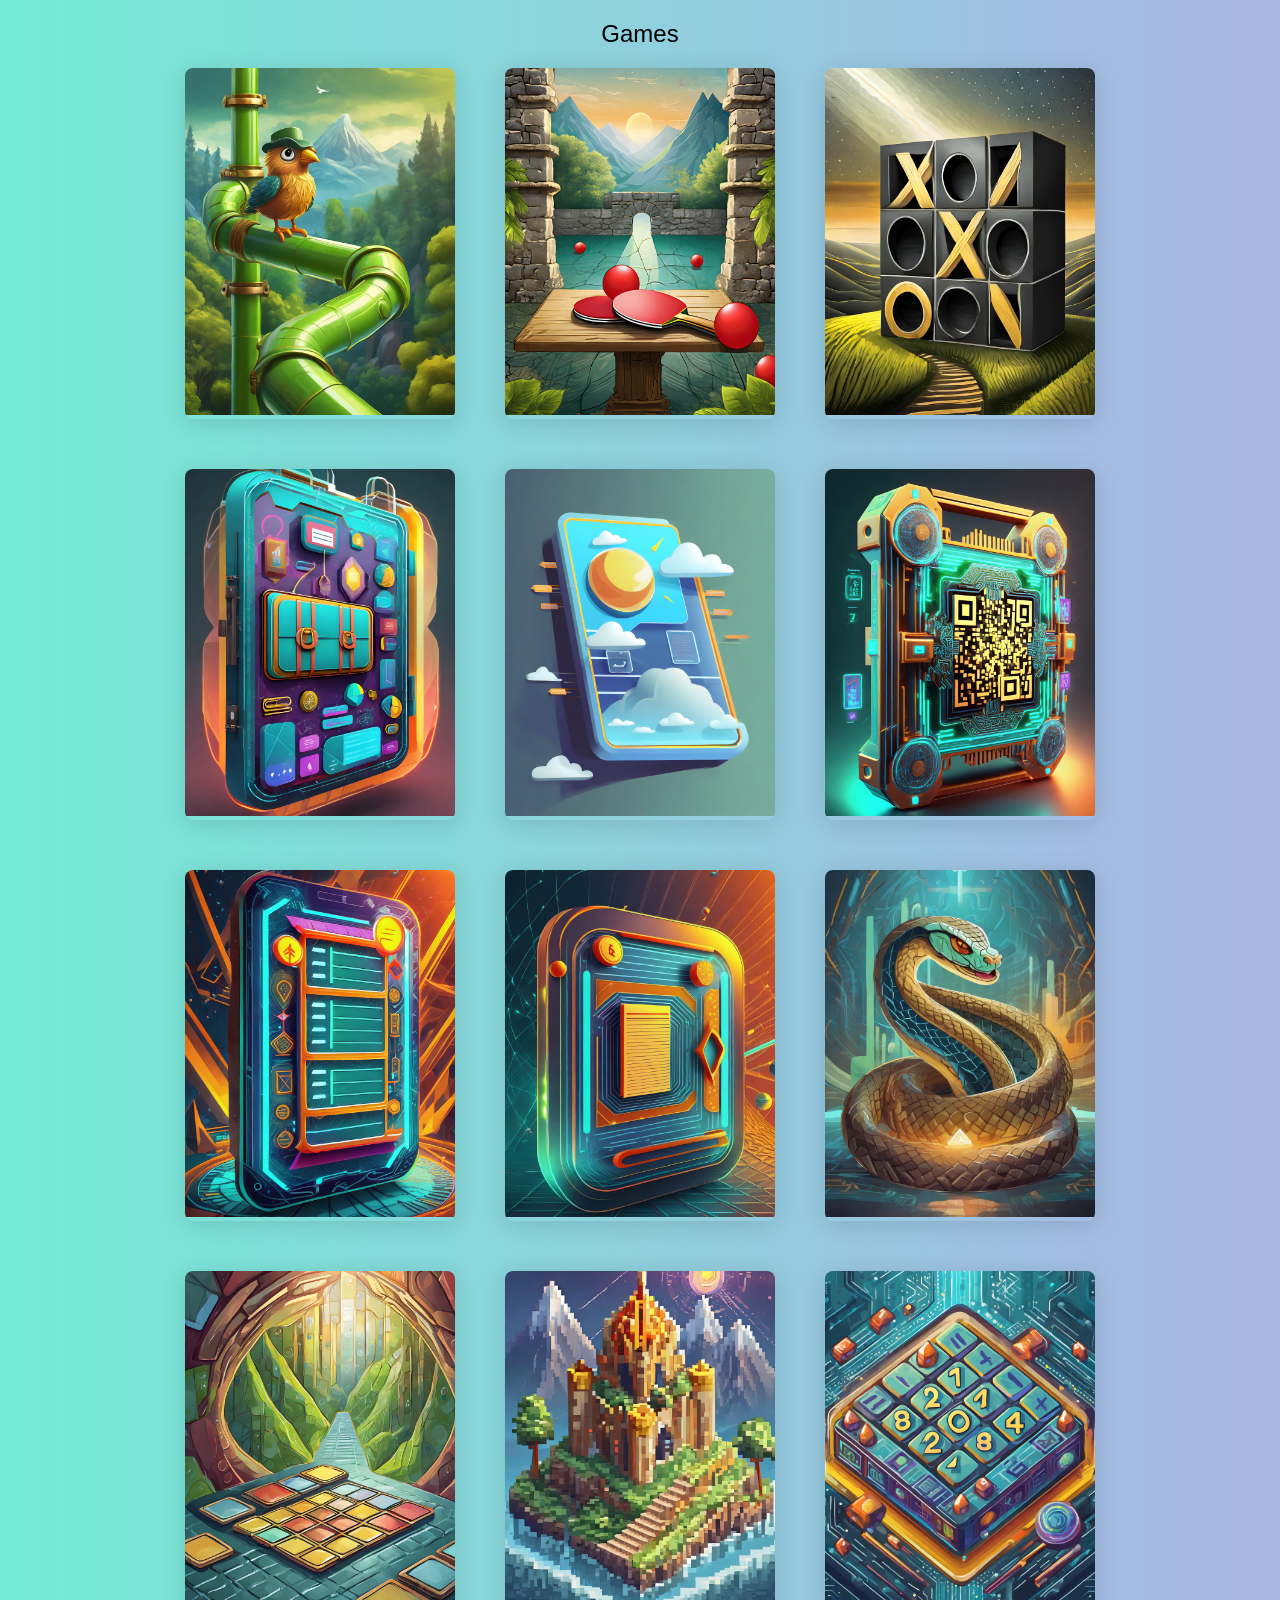
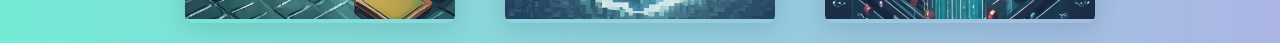
==== index.html @ abc72704 "initial commit" ====
<!DOCTYPE html>
<html lang="en">
<head>
    <meta charset="UTF-8">
    <meta name="viewport" content="width=device-width, initial-scale=1.5">
    <title>Games</title>
    <link rel="stylesheet" href="style.css">
</head>
<body>
    <div class="app">
        <header>Games</header>
        <div class="work__container bd-grid">
            <!-- Image Rows -->
            <!-- Each div here represents a row of images -->
            <!-- First Row -->
            <div>
                <a href="https://amitvish.github.io/Flappy-Bird/" class="work__img" target="_blank">
                    <img src="assets/img/FlappyBird.jpg" alt="Flappy Bird">
                    <div class="layer">
                        <h3>Flappy Bird</h3>
                    </div>
                </a>
                <a href="https://amitvish.github.io/Ping-Pong-Game/" class="work__img" target="_blank">
                    <img src="assets/img/PingPong.jpg" alt="Ping-Pong">
                    <div class="layer">
                        <h3>Ping-Pong</h3>
                    </div>
                </a>
                <a href="https://amitvish.github.io/Tic-Tac-Toe/" class="work__img" target="_blank">
                    <img src="assets/img/Tic-Tac-Toe.jpg" alt="Tic-Tac-Toe">
                    <div class="layer">
                        <h3>Tic-Tac-Toe</h3>
                    </div>
                </a>
                <a href="https://amitvish.github.io/ProfileCard/" class="work__img" target="_blank">
                    <img src="assets/img/work10.jpg" alt="">
                    <div class="layer">
                        <h3>Profile Card</h2>
                    </div>
                </a>
                <a href="https://amitvish.github.io/WeatherApp/" class="work__img" target="_blank">
                    <img src="assets/img/work8.jpg" alt="">
                    <div class="layer">
                        <h3>Weather App</h2>
                    </div>
                </a>
                <a href="https://amitvish.github.io/QrCodeGenerator/" class="work__img" target="_blank">
                    <img src="assets/img/work12.jpg" alt="">
                    <div class="layer">
                        <h3>QR Code Generator</h2>
                    </div>
                </a>
                <a href="https://amitvish.github.io/To-Do-List/" class="work__img" target="_blank">
                    <img src="assets/img/work11.jpg" alt="">
                    <div class="layer">
                        <h3>TO Do List</h2>
                    </div>
                </a>
                <a href="https://amitvish.github.io/Notes-App/" class="work__img" target="_blank">
                    <img src="assets/img/work9.jpg" alt="">
                    <div class="layer">
                        <h3>Notes-App</h2>
                    </div>
                </a>
                <a href="https://amitvish.github.io/Snake-Game/" class="work__img" target="_blank">
                    <img src="assets/img/snake-game.jpg" alt="">
                    <div class="layer">
                        <h3>Snake game</h2>
                    </div>
                </a>
                <a href="https://amitvish.github.io/Memory-Card-Game/" class="work__img" target="_blank">
                    <img src="assets/img/memory-card.jpg" alt="">
                    <div class="layer">
                        <h3>Memory-Card-Game</h2>
                    </div>
                </a>
                <a href="https://amitvish.github.io/Pixel-Art-Generator/" class="work__img" target="_blank">
                    <img src="assets/img/pixel-art.jpg" alt="">
                    <div class="layer">
                        <h3>Pixel-Art-Generator</h2>
                    </div>
                </a>
                <a href="https://amitvish.github.io/2048-Game/" class="work__img" target="_blank">
                    <img src="assets/img/2048-game .jpg" alt="">
                    <div class="layer">
                        <h>2048 game</h2>
                    </div>
                </a>
            </div>
            <!-- Additional Rows Follow the Same Pattern -->
            <!-- Add more rows as per your requirement -->
        </div>
    </div>
    <!-- No JavaScript needed for the hover effect -->
</body>
</html>
---- style.css ----
body, html {
    margin: 0;
    padding: 0;
    box-sizing: border-box;
    font-family: Arial, sans-serif;
}

.app {
    text-align: center;
    padding: 20px;
    background: linear-gradient(to right, #74ebd5, #acb6e5);
}

header {
    margin-bottom: 20px;
    font-size: 24px;
}

.work__container {
    display: flex;
    flex-wrap: wrap;
    justify-content: center;
    gap: 10px;
}

.work__container div {
    display: grid;
    grid-template-columns: repeat(3, 1fr);
    gap: 50px;
}

.work__img {
    position: relative;
    box-shadow: 0px 4px 25px rgba(14, 36, 49, 0.15);
    border-radius: .5rem;
    overflow: hidden;
    width: 270px;
}

.work__img img {
    width: 100%;
    height: auto;
    transition: transform 1s;
}

.work__img:hover img {
    transform: scale(1.1);
}

.layer {
    position: absolute;
    top: 0;
    left: 0;
    width: 100%;
    height: 100%;
    background: rgba(0, 0, 0, 0.6);
    color: white;
    display: flex;
    align-items: center;
    justify-content: center;
    flex-direction: column;
    opacity: 0;
    transition: opacity 1s;
}

.work__img:hover .layer {
    opacity: 1;
}

/* Responsive adjustments */
@media (max-width: 768px) {
    .work__container div {
        grid-template-columns: repeat(2, 1fr); /* 2 games per row for tablets */
    }
}

@media (max-width: 480px) {
    .work__container div {
        grid-template-columns: 1fr; /* 1 game per row for mobile phones */
    }
}
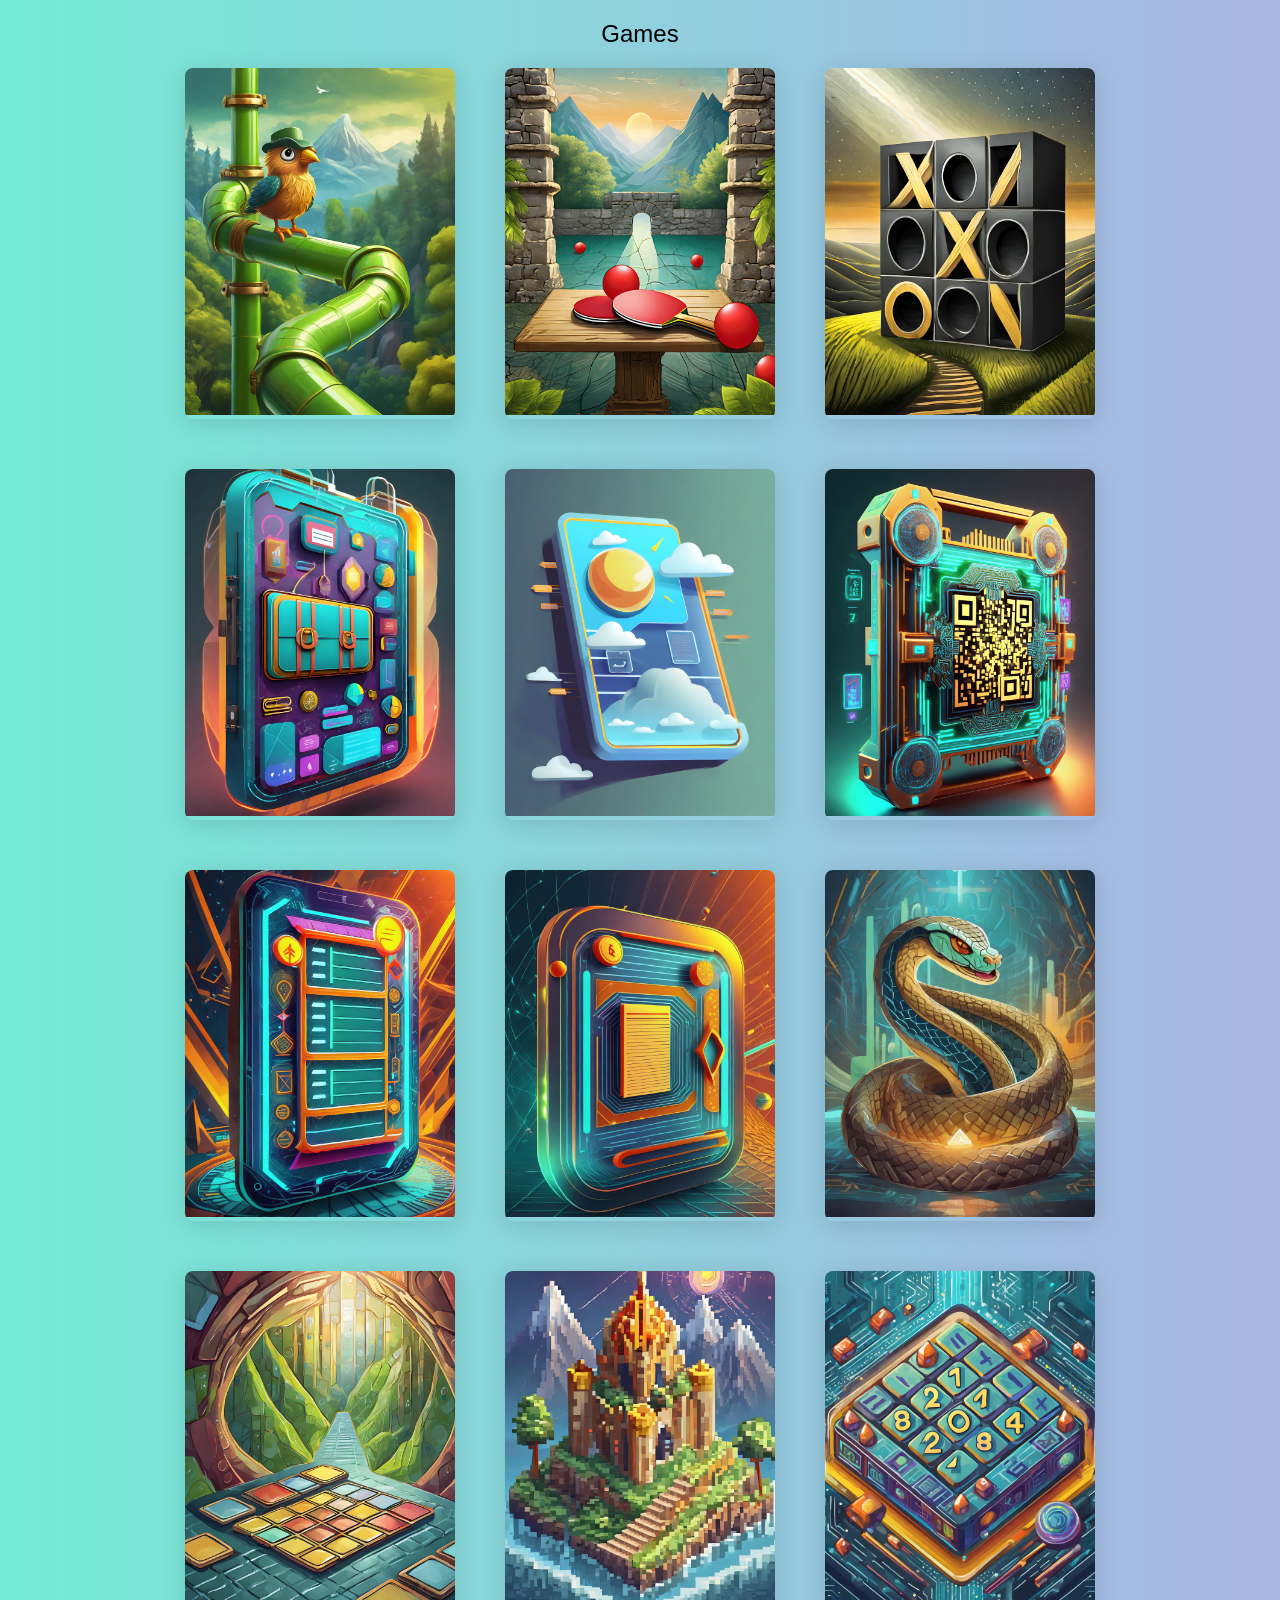
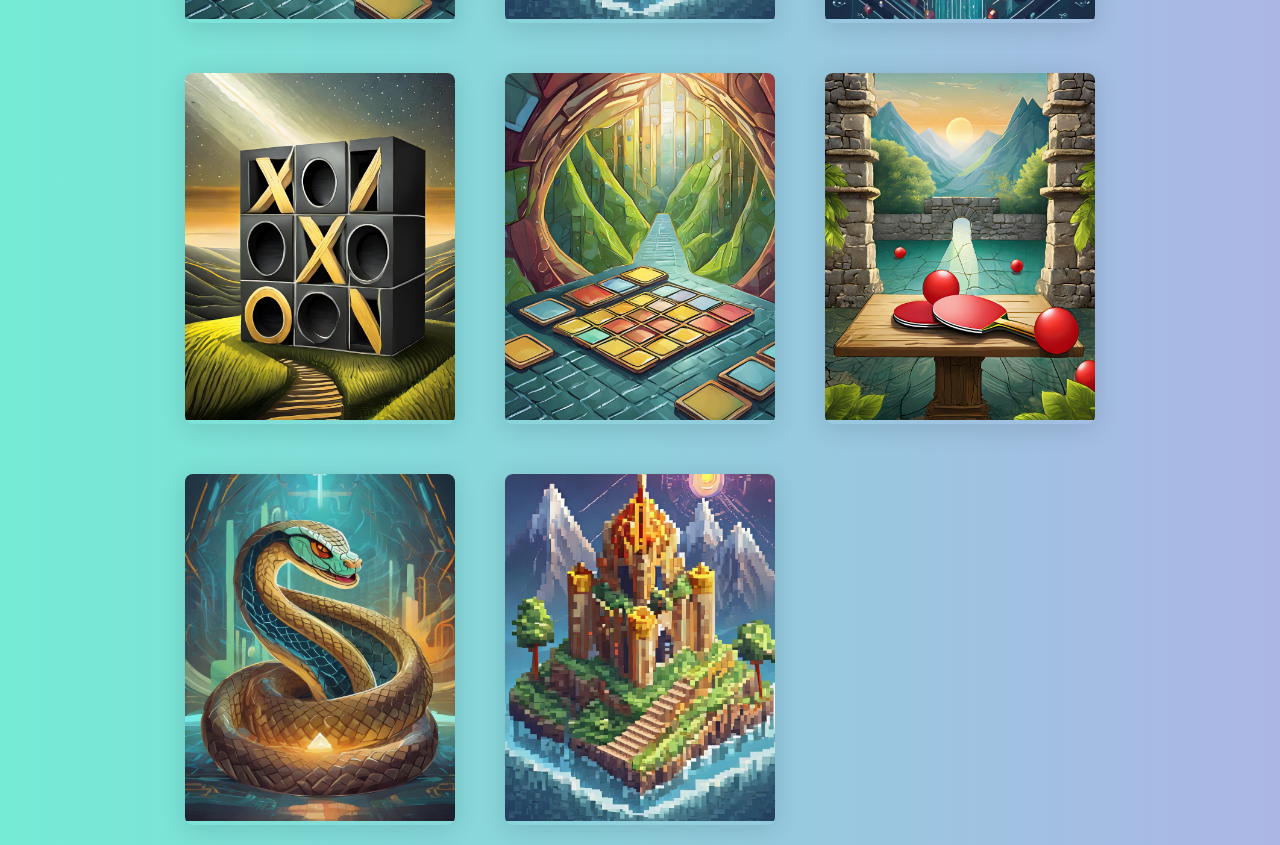
==== commit 0d539770: "Add local games: tic-tac-toe, memory-match (colors), pong (side+levels), snake + hub + Pages workflo" ====
--- a/index.html
+++ b/index.html
@@ -83,7 +83,37 @@
                 <a href="https://amitvish.github.io/2048-Game/" class="work__img" target="_blank">
                     <img src="assets/img/2048-game .jpg" alt="">
                     <div class="layer">
-                        <h>2048 game</h2>
+                        <h3>2048 game</h3>
+                    </div>
+                </a>
+                <a href="./tic-tac-toe/" class="work__img">
+                    <img src="assets/img/Tic-Tac-Toe.jpg" alt="Tic Tac Toe">
+                    <div class="layer">
+                        <h3>Tic-Tac-Toe (Local)</h3>
+                    </div>
+                </a>
+                <a href="./memory-match/" class="work__img">
+                    <img src="assets/img/memory-card.jpg" alt="Memory Match">
+                    <div class="layer">
+                        <h3>Memory Match - Colors</h3>
+                    </div>
+                </a>
+                <a href="./pong/" class="work__img">
+                    <img src="assets/img/PingPong.jpg" alt="Pong">
+                    <div class="layer">
+                        <h3>Pong - vs CPU</h3>
+                    </div>
+                </a>
+                <a href="./snake/" class="work__img">
+                    <img src="assets/img/snake-game.jpg" alt="Snake">
+                    <div class="layer">
+                        <h3>Snake</h3>
+                    </div>
+                </a>
+                <a href="./hub.html" class="work__img">
+                    <img src="assets/img/pixel-art.jpg" alt="Hub">
+                    <div class="layer">
+                        <h3>New Hub - All Local</h3>
                     </div>
                 </a>
             </div>
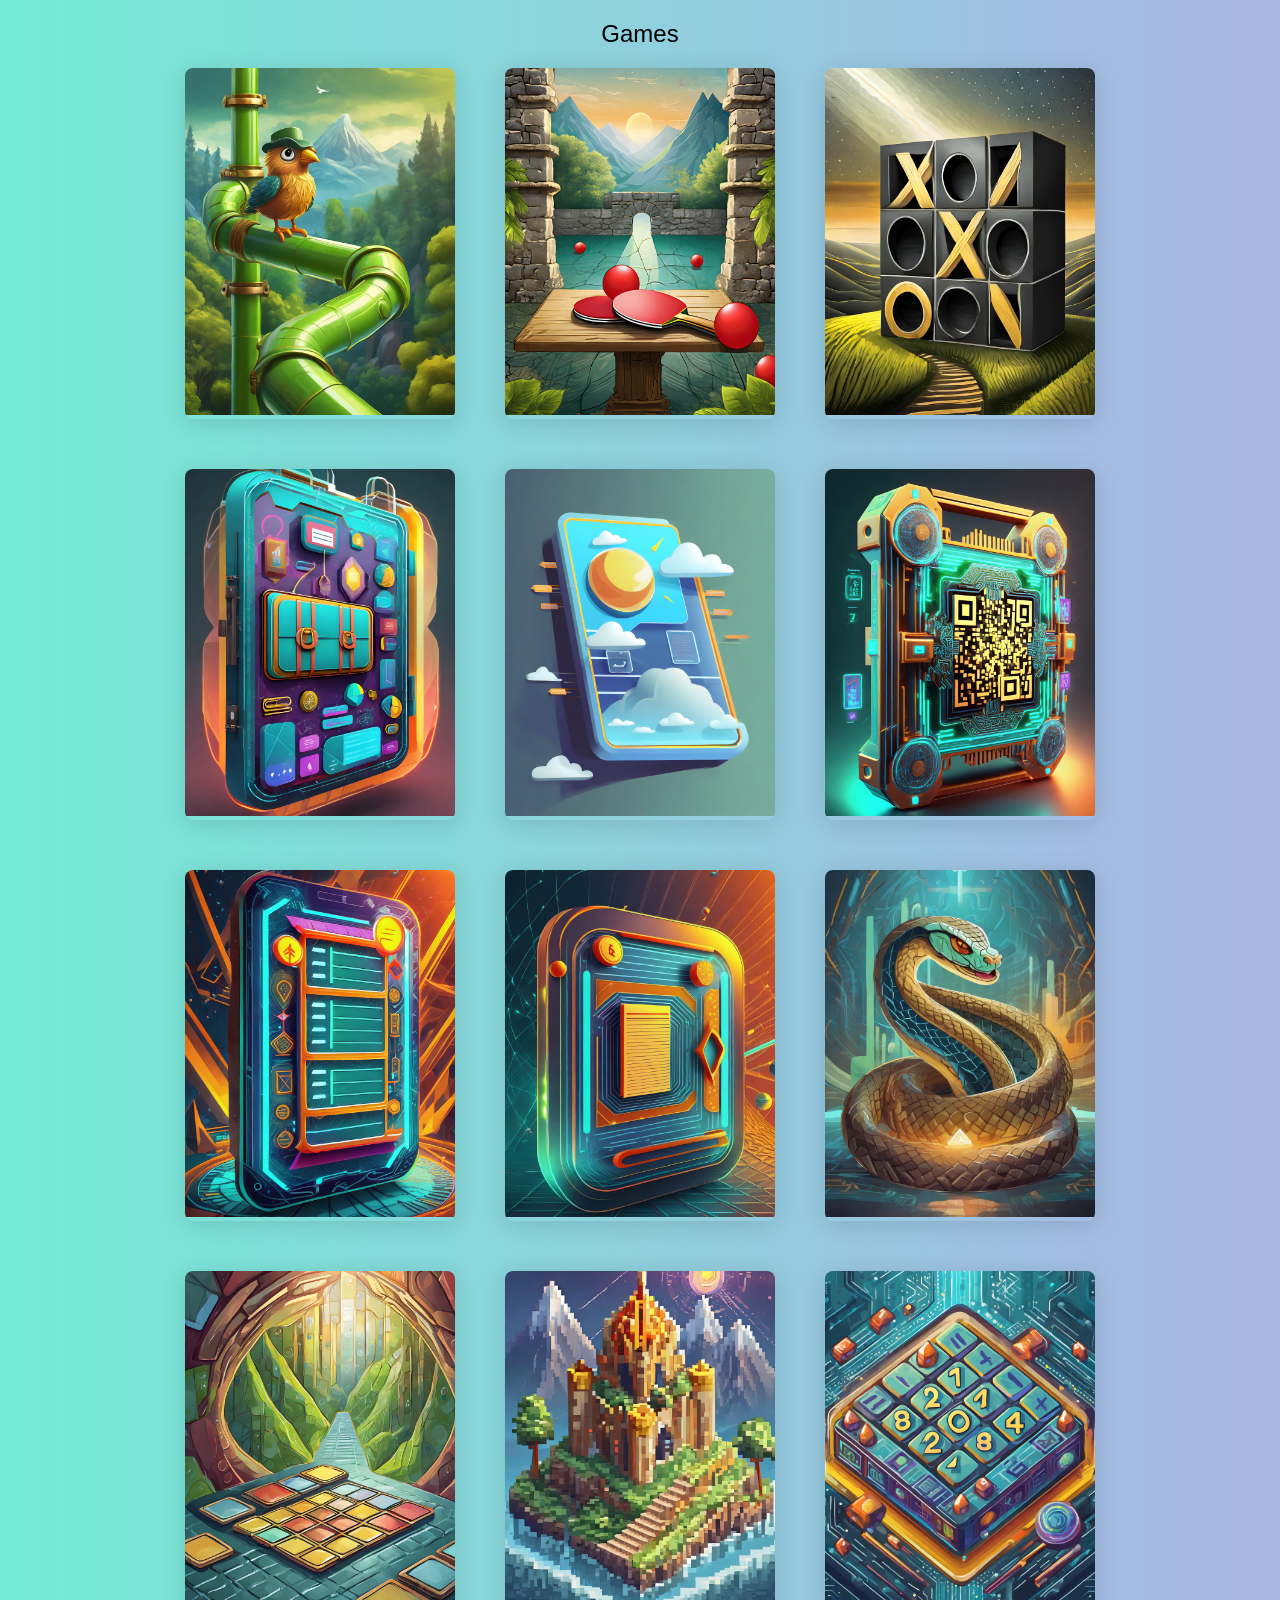
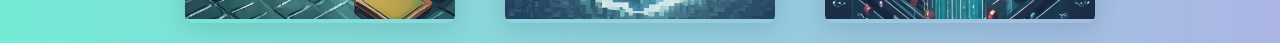
==== commit 715923ea: "Separate New-Games: remove New-games folder (now standalone repo amitvish/New-Games)" ====
--- a/index.html
+++ b/index.html
@@ -83,37 +83,7 @@
                 <a href="https://amitvish.github.io/2048-Game/" class="work__img" target="_blank">
                     <img src="assets/img/2048-game .jpg" alt="">
                     <div class="layer">
-                        <h3>2048 game</h3>
-                    </div>
-                </a>
-                <a href="./tic-tac-toe/" class="work__img">
-                    <img src="assets/img/Tic-Tac-Toe.jpg" alt="Tic Tac Toe">
-                    <div class="layer">
-                        <h3>Tic-Tac-Toe (Local)</h3>
-                    </div>
-                </a>
-                <a href="./memory-match/" class="work__img">
-                    <img src="assets/img/memory-card.jpg" alt="Memory Match">
-                    <div class="layer">
-                        <h3>Memory Match - Colors</h3>
-                    </div>
-                </a>
-                <a href="./pong/" class="work__img">
-                    <img src="assets/img/PingPong.jpg" alt="Pong">
-                    <div class="layer">
-                        <h3>Pong - vs CPU</h3>
-                    </div>
-                </a>
-                <a href="./snake/" class="work__img">
-                    <img src="assets/img/snake-game.jpg" alt="Snake">
-                    <div class="layer">
-                        <h3>Snake</h3>
-                    </div>
-                </a>
-                <a href="./hub.html" class="work__img">
-                    <img src="assets/img/pixel-art.jpg" alt="Hub">
-                    <div class="layer">
-                        <h3>New Hub - All Local</h3>
+                        <h>2048 game</h2>
                     </div>
                 </a>
             </div>
